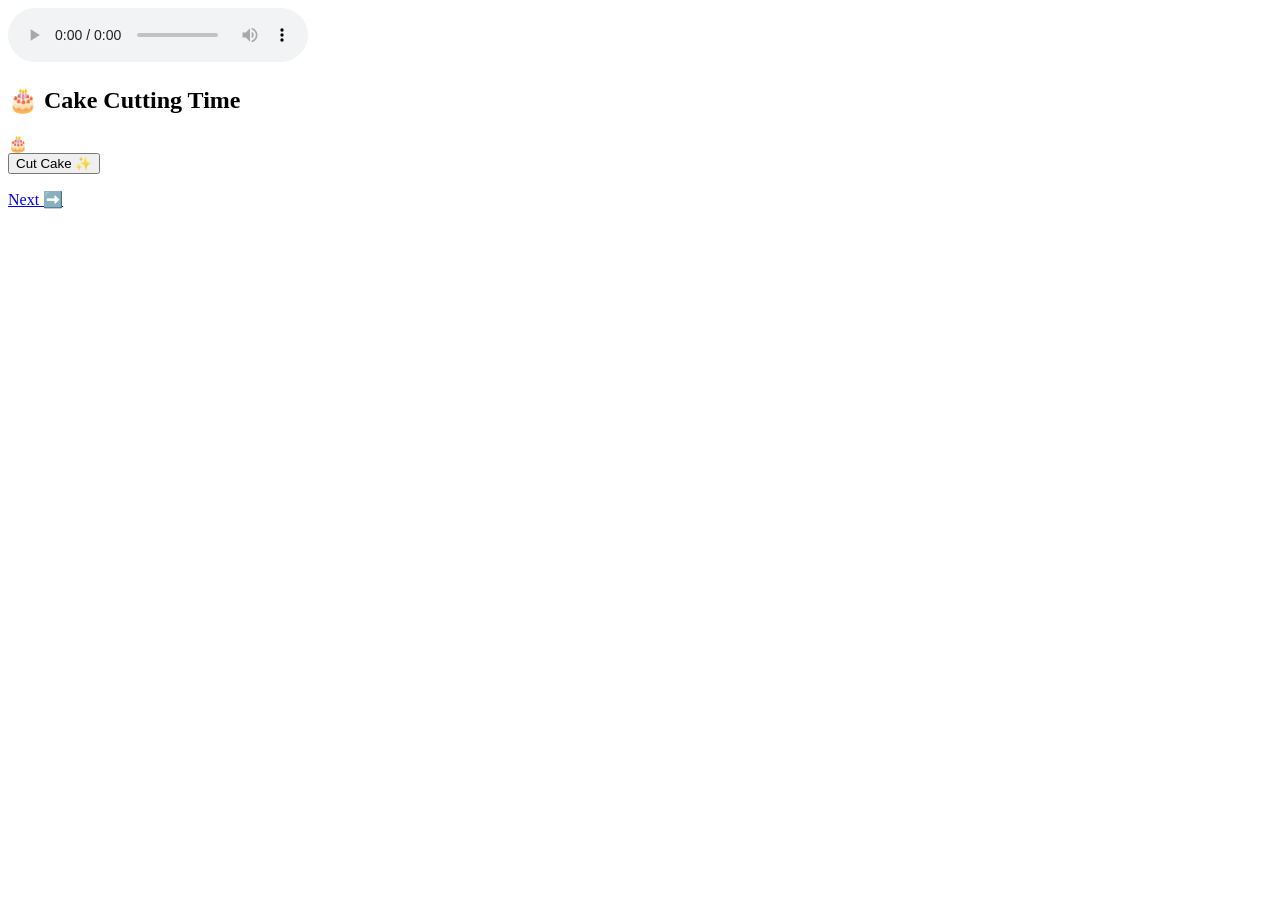
==== page2.html @ 3405d1bd "Create page2.html" ====
<!DOCTYPE html>
<html lang="en">
<head>
<meta charset="UTF-8">
<title> imagination Cake 🎂</title>

<link rel="stylesheet" href="style.css">
</head>

<body>

<audio autoplay loop controls>
  <source src="song.mp3" type="audio/mp3">
</audio>

<section class="hero">
  <h1>🎂 Cake Cutting Time</h1>
</section>

<div class="cake">🎂</div>

<button onclick="cutCake()">Cut Cake ✨</button>

<p id="msg"></p>

<a class="btn" href="page3.html">Next ➡️</a>

<script src="script.js"></script>
</body>
</html>
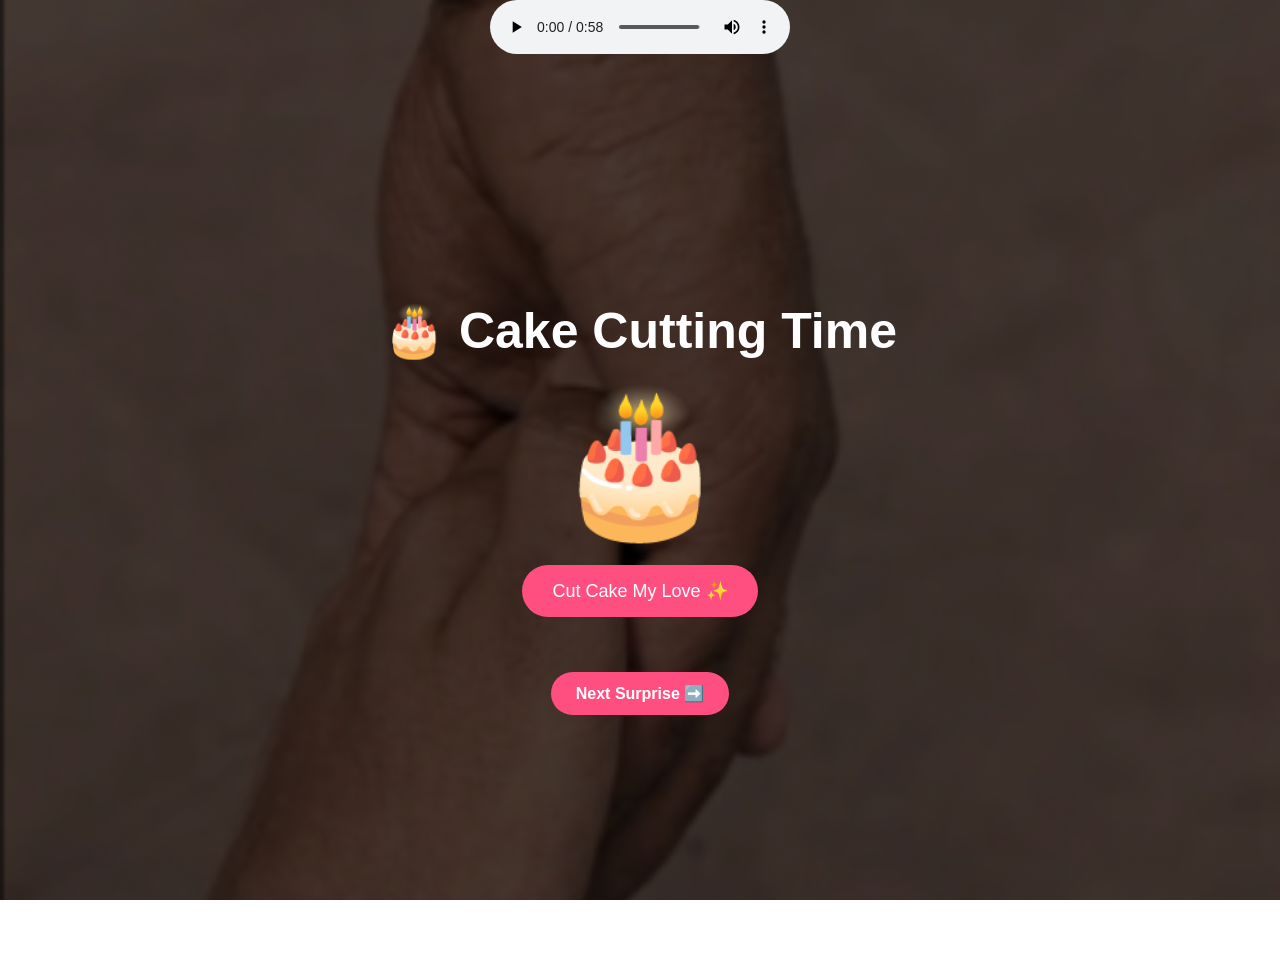
==== commit 1910128f: "Update page2.html" ====
--- a/page2.html
+++ b/page2.html
@@ -2,7 +2,7 @@
 <html lang="en">
 <head>
 <meta charset="UTF-8">
-<title> imagination Cake 🎂</title>
+<title>Cake Surprise 🎂</title>
 
 <link rel="stylesheet" href="style.css">
 </head>
@@ -10,21 +10,30 @@
 <body>
 
 <audio autoplay loop controls>
-  <source src="song.mp3" type="audio/mp3">
+  <source src="song.mp3">
 </audio>
 
-<section class="hero">
-  <h1>🎂 Cake Cutting Time</h1>
+<section>
+
+<h1>🎂 Cake Cutting Time</h1>
+
+<div class="cake">
+🎂
+</div>
+
+<button onclick="cutCake()">
+Cut Cake My Love ✨
+</button>
+
+<div id="cakeMessage"></div>
+
+<a href="page3.html" class="btn">
+Next Surprise ➡️
+</a>
+
 </section>
 
-<div class="cake">🎂</div>
+<script src="script.js"></script>
 
-<button onclick="cutCake()">Cut Cake ✨</button>
-
-<p id="msg"></p>
-
-<a class="btn" href="page3.html">Next ➡️</a>
-
-<script src="script.js"></script>
 </body>
 </html>
--- a/style.css
+++ b/style.css
@@ -0,0 +1,129 @@
+*{
+  margin:0;
+  padding:0;
+  box-sizing:border-box;
+}
+
+body{
+  font-family:'Poppins',sans-serif;
+  background:
+  linear-gradient(rgba(0,0,0,0.7),rgba(0,0,0,0.7)),
+  url('photo4.jpg');
+
+  background-size:cover;
+  background-position:center;
+  background-attachment:fixed;
+
+  color:white;
+  text-align:center;
+}
+
+section{
+  min-height:100vh;
+  padding:80px 20px;
+  display:flex;
+  flex-direction:column;
+  justify-content:center;
+  align-items:center;
+}
+
+h1{
+  font-size:50px;
+  margin-bottom:20px;
+}
+
+h2{
+  margin-bottom:20px;
+}
+
+p{
+  max-width:700px;
+  line-height:1.8;
+  font-size:18px;
+}
+
+.btn{
+  margin-top:30px;
+  padding:12px 25px;
+  border-radius:30px;
+  text-decoration:none;
+  background:#ff4f81;
+  color:white;
+  font-weight:bold;
+  transition:0.3s;
+}
+
+.btn:hover{
+  transform:scale(1.1);
+  background:#ff1f68;
+}
+
+.gallery{
+  display:flex;
+  flex-wrap:wrap;
+  justify-content:center;
+  gap:20px;
+  margin-top:30px;
+}
+
+.gallery img{
+  width:220px;
+  height:280px;
+  object-fit:cover;
+  border-radius:20px;
+  box-shadow:0 0 20px rgba(255,255,255,0.2);
+  transition:0.4s;
+}
+
+.gallery img:hover{
+  transform:scale(1.08);
+}
+
+.cake{
+  font-size:140px;
+  animation:float 2s infinite;
+}
+
+@keyframes float{
+  0%{transform:translateY(0);}
+  50%{transform:translateY(-15px);}
+  100%{transform:translateY(0);}
+}
+
+button{
+  margin-top:20px;
+  padding:15px 30px;
+  border:none;
+  border-radius:30px;
+  background:#ff4f81;
+  color:white;
+  font-size:18px;
+  cursor:pointer;
+}
+
+#cakeMessage{
+  margin-top:25px;
+  font-size:24px;
+  color:#ffd6e7;
+}
+
+.grid{
+  display:grid;
+  grid-template-columns:repeat(auto-fit,minmax(220px,1fr));
+  gap:20px;
+  width:100%;
+  margin-top:30px;
+}
+
+.box{
+  background:rgba(255,255,255,0.1);
+  backdrop-filter:blur(10px);
+  padding:20px;
+  border-radius:20px;
+  transition:0.4s;
+}
+
+.box:hover{
+  transform:translateY(-10px);
+  background:rgba(255,255,255,0.2);
+}
